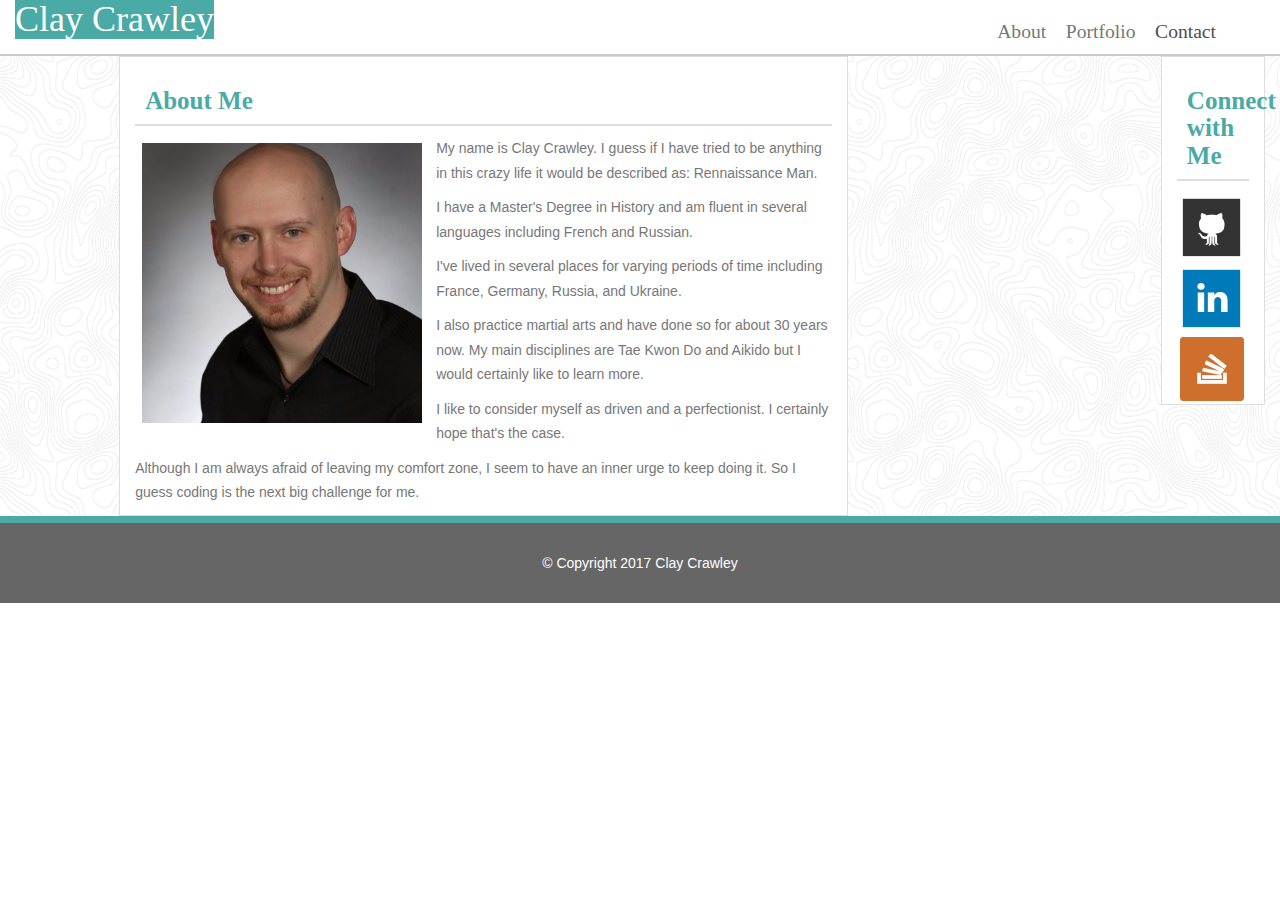
==== index.html @ 4f258893 "added base fluid layouts" ====
<!DOCTYPE html>
<html lang="en-us">

	<head>
		<meta charset="utf-8">
		<meta name="viewport" content="width=device-width, initial-scale=1">
		<title>Clay's Portfolio</title>
		<link rel="stylesheet" type="text/css" href="assets/css/reset.css">
		<link rel="stylesheet" href="https://maxcdn.bootstrapcdn.com/bootstrap/3.3.7/css/bootstrap.min.css" integrity="sha384-BVYiiSIFeK1dGmJRAkycuHAHRg32OmUcww7on3RYdg4Va+PmSTsz/K68vbdEjh4u" crossorigin="anonymous">
		<link rel="stylesheet" type="text/css" href="assets/css/style.css">
	</head>

	<body>
		<!-- Header and nav on same line. -->
		<div class="container-fluid">
			<header>
				<h1>Clay Crawley</h1>
				<nav>
			    	<ul>
			          <li><a href="index.html">About</a></li>
			          <li><a href="portfolio.html">Portfolio</a></li>
			          <li><a href="contact.html" class="selected">Contact</a></li>
			    	</ul>
	  			</nav>
			</header>
			</div>
				<!-- Main content and social media boxes. -->
				<div id="border-box" class="col-xs-12">
					<!-- Personal picture and info. -->
					<div id="info-box" class="col-lg-7 col-lg-offset-1 col-md-9 col-md-offset-1 col-sm-6 col-sm-offset-1  col-xs-12">
						<h2>About Me</h2>
						<img src="assets/images/profile.png" alt="Clay Crawley" id="profile-image">
						<p>
							My name is Clay Crawley. I guess if I have tried to be anything in this crazy life it would be described as: Rennaissance Man.
						</p>
						<p>
							I have a Master's Degree in History and am fluent in several languages including French and Russian.
						</p>
						<p>
							I've lived in several places for varying periods of time including France, Germany, Russia, and Ukraine.
						</p>
						<p>
							I also practice martial arts and have done so for about 30 years now. My main disciplines are Tae Kwon Do and Aikido but I would certainly like to learn more.
						</p>
						<p>
							I like to consider myself as driven and a perfectionist. I certainly hope that's the case.
						</p>
						<p>
							Although I am always afraid of leaving my comfort zone, I seem to have an inner urge to keep doing it. So I guess coding is the next big challenge for me.
						</p>
					</div>
					<!-- Social media box. -->
					<div id="connect-box" class="col-lg-1 col-sm-4 col-xs-12">
							<h2>Connect with Me</h2>
							<ul class="social-media">
								<li><a href="https://github.com/AgesilausDrako" target="_blank"><img src="assets/images/github.png" alt="github"></a></li>
								<li><a href="https://www.linkedin.com/feed/" target="_blank"><img src="assets/images/linkedin.png" alt="github"></a></li>
								<li><a href="https://stackoverflow.com/users/6211414/clay-crawley" target="_blank"><img src="assets/images/stackoverflow.png" alt="github"></a></li>
							</ul>
					</div>
				</div>
				<footer class="col-xs-12">&copy; Copyright 2017 Clay Crawley</footer>
			</div>
		</div>
	</body>
	

</html>
---- assets/css/style.css ----
/* Base Styles */
* {
	box-sizing: border-box;
}

body {
	color: #777777;
    font-family: Arial, 'Helvetica Neue', Helvetica, sans-serif;
    line-height: 1.75em;
}

/* Layout Styles */

#border-box {
    background-image: url("../images/topography.png");
    border-top: 2px solid #cccccc;
    border-bottom: 7px solid #4aaaa5;
    overflow: auto;
}

#info-box {
    background-color: #ffffff;
    border: 1px solid #dddddd;
}

#connect-box {
    display: inline-block;
    float: right;
    background-color: #ffffff;
    border: 1px solid #dddddd;
}

.social-media li {
    float: left;
    display: inline-block;
    padding: .25em;
    margin: 0;
}

/* Header Styles */
header {
    font-size: 2em;
    width: 100%;
    font-family: Georgia, Times, 'Time New Roman', serif;
	background-color: #ffffff;
	color: #ffffff;
}


/* Navigation */
nav {
    display: inline-block;
    float: right;
    font-size: .7em;
    text-align: right;
    margin: 0.5em 2em 0 0;
  }

nav li {
    float: left;
    margin: .5em;
}

nav a {
    text-decoration: none;
    color: #777777;
 }

 nav a.selected, nav a:hover {
  color: #4d4d4d;
}

/* Element Styles */
 h1 {
    font-family: Georgia, Times, 'Time New Roman', serif;
    display: inline;
    background-color: #4aaaa5;
 }

 h2 {
    font-family: Georgia, Times, 'Time New Roman', serif;
    font-size: 25px;
    font-weight: bold;
    color: #4aaaa5;
    padding: 10px;
    background-color: #ffffff;
    border-bottom: 2px solid #dddddd;
 }


/* Profile Image Styles */
#profile-image {
    float: left;
    height: auto; 
    width: auto; 
    max-width: 20em;
    max-height: 20em;
    margin: .5em 1em 0 .5em;
}

/* Footer */
footer {
    clear: both;
    width: 100%;
    padding: 2em;
    height: auto;
    background-color: #666666;
    color: #ffffff;
    text-align: center;
}

/* Portfolio Page*/

#gallery {
  margin: 0;
  padding: 0;
  display: block;
  overflow: auto;
}

.gallery-image img {
    padding: 0;
    width: 93%;
    height: 100%;
}

.gallery-image p {
    padding: 1.25em;
    font-size: 1.5em;
    margin: 0;
    width: 93%;
    text-align: center;
    background-color: #4aaaa5;
    color: #ffffff;
}

/* Contact Page */

input, textarea {
    width: 100%;
    margin: 5px 0 5px;
}

form {
    margin: 10px;
}

button {
    font-family: Georgia, Times, 'Time New Roman', serif;
    font-size: 18px;
    line-height: 27px;
    font-weight: bold;
    background-color: #4aaaa5;
    color: #ffffff;
    border: 1px solid #cccccc;
}
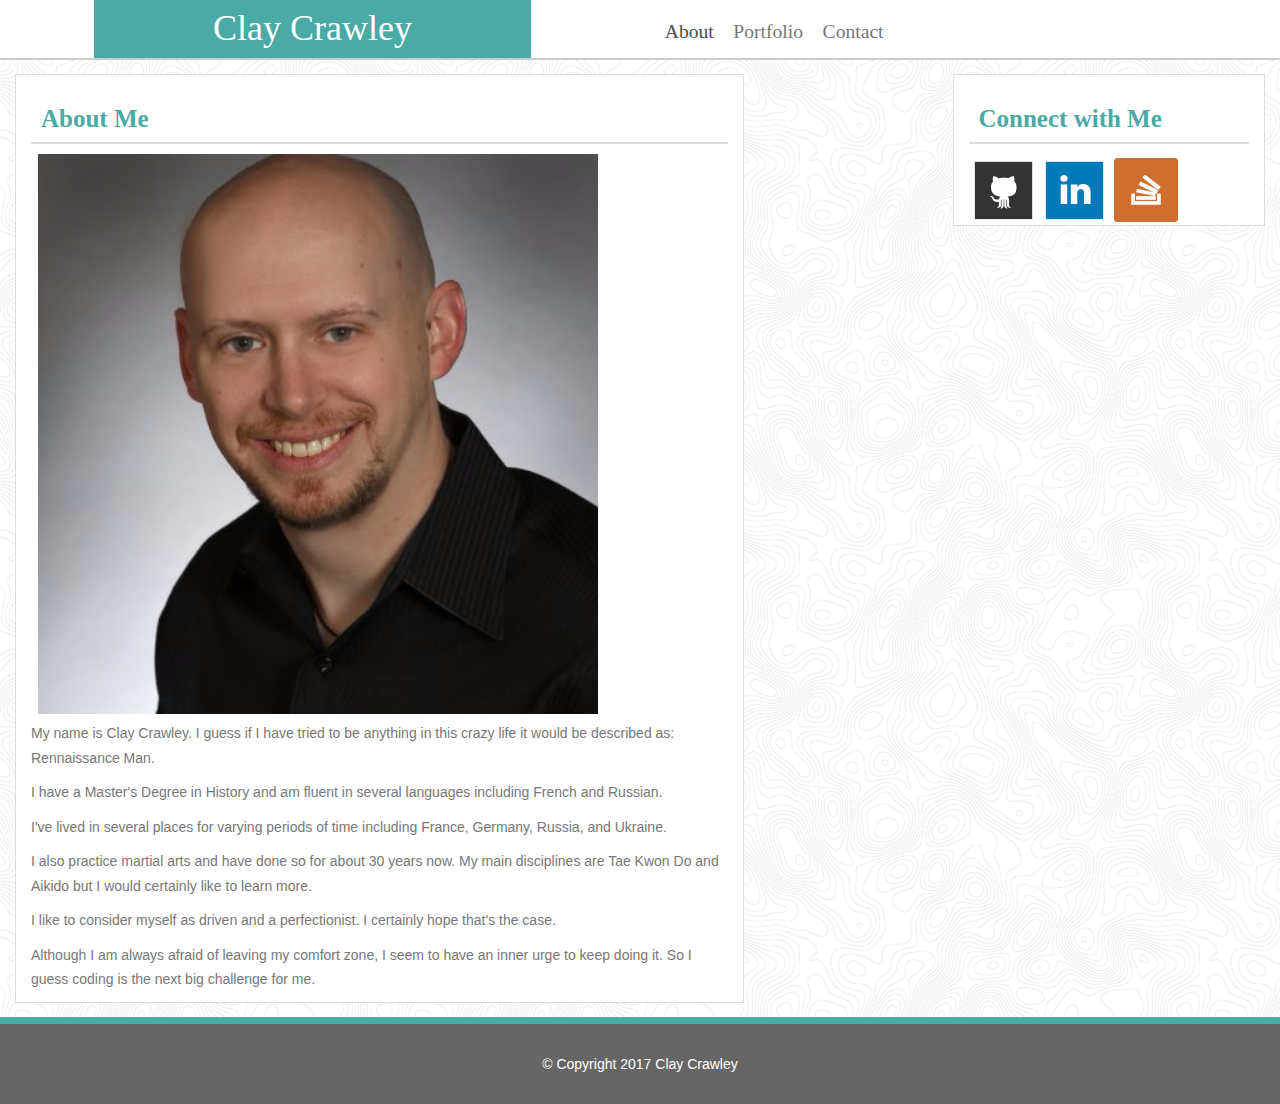
==== commit ec420b43: "fixed headers for three medias" ====
--- a/index.html
+++ b/index.html
@@ -8,61 +8,66 @@
 		<link rel="stylesheet" type="text/css" href="assets/css/reset.css">
 		<link rel="stylesheet" href="https://maxcdn.bootstrapcdn.com/bootstrap/3.3.7/css/bootstrap.min.css" integrity="sha384-BVYiiSIFeK1dGmJRAkycuHAHRg32OmUcww7on3RYdg4Va+PmSTsz/K68vbdEjh4u" crossorigin="anonymous">
 		<link rel="stylesheet" type="text/css" href="assets/css/style.css">
+		<link rel="stylesheet" type="text/css" href="assets/css/responsive.css">
 	</head>
 
 	<body>
 		<!-- Header and nav on same line. -->
 		<div class="container-fluid">
-			<header>
-				<h1>Clay Crawley</h1>
-				<nav>
-			    	<ul>
-			          <li><a href="index.html">About</a></li>
-			          <li><a href="portfolio.html">Portfolio</a></li>
-			          <li><a href="contact.html" class="selected">Contact</a></li>
-			    	</ul>
-	  			</nav>
-			</header>
-			</div>
-				<!-- Main content and social media boxes. -->
-				<div id="border-box" class="col-xs-12">
-					<!-- Personal picture and info. -->
-					<div id="info-box" class="col-lg-7 col-lg-offset-1 col-md-9 col-md-offset-1 col-sm-6 col-sm-offset-1  col-xs-12">
-						<h2>About Me</h2>
-						<img src="assets/images/profile.png" alt="Clay Crawley" id="profile-image">
-						<p>
-							My name is Clay Crawley. I guess if I have tried to be anything in this crazy life it would be described as: Rennaissance Man.
-						</p>
-						<p>
-							I have a Master's Degree in History and am fluent in several languages including French and Russian.
-						</p>
-						<p>
-							I've lived in several places for varying periods of time including France, Germany, Russia, and Ukraine.
-						</p>
-						<p>
-							I also practice martial arts and have done so for about 30 years now. My main disciplines are Tae Kwon Do and Aikido but I would certainly like to learn more.
-						</p>
-						<p>
-							I like to consider myself as driven and a perfectionist. I certainly hope that's the case.
-						</p>
-						<p>
-							Although I am always afraid of leaving my comfort zone, I seem to have an inner urge to keep doing it. So I guess coding is the next big challenge for me.
-						</p>
+			<div class="row">
+				<div>
+					<div class="row">
+						<header>
+							<h1 class="col-xs-12 top-marg col-sm-4 col-sm-offset-1">Clay Crawley</h1>
+							<nav class="col-xs-12 col-sm-6 col-sm-offset-1">
+						    	<ul>
+						          <li><a href="index.html" class="selected">About</a></li>
+						          <li><a href="portfolio.html">Portfolio</a></li>
+						          <li><a href="contact.html">Contact</a></li>
+						    	</ul>
+				  			</nav>
+						</header>
+						</div>
 					</div>
-					<!-- Social media box. -->
-					<div id="connect-box" class="col-lg-1 col-sm-4 col-xs-12">
-							<h2>Connect with Me</h2>
-							<ul class="social-media">
-								<li><a href="https://github.com/AgesilausDrako" target="_blank"><img src="assets/images/github.png" alt="github"></a></li>
-								<li><a href="https://www.linkedin.com/feed/" target="_blank"><img src="assets/images/linkedin.png" alt="github"></a></li>
-								<li><a href="https://stackoverflow.com/users/6211414/clay-crawley" target="_blank"><img src="assets/images/stackoverflow.png" alt="github"></a></li>
-							</ul>
+						<!-- Main content and social media boxes. -->
+						<div id="border-box" class="col-xs-12">
+							<!-- Personal picture and info. -->
+							<div id="info-box" class="col-lg-7 col-lg-offset-1 col-md-9 col-md-offset-1 col-sm-6 col-sm-offset-1  col-xs-12">
+								<h2>About Me</h2>
+								<img src="assets/images/profile.png" alt="Clay Crawley" id="profile-image">
+								<p>
+									My name is Clay Crawley. I guess if I have tried to be anything in this crazy life it would be described as: Rennaissance Man.
+								</p>
+								<p>
+									I have a Master's Degree in History and am fluent in several languages including French and Russian.
+								</p>
+								<p>
+									I've lived in several places for varying periods of time including France, Germany, Russia, and Ukraine.
+								</p>
+								<p>
+									I also practice martial arts and have done so for about 30 years now. My main disciplines are Tae Kwon Do and Aikido but I would certainly like to learn more.
+								</p>
+								<p>
+									I like to consider myself as driven and a perfectionist. I certainly hope that's the case.
+								</p>
+								<p>
+									Although I am always afraid of leaving my comfort zone, I seem to have an inner urge to keep doing it. So I guess coding is the next big challenge for me.
+								</p>
+							</div>
+							<!-- Social media box. -->
+							<div id="connect-box" class="col-lg-3 col-sm-4 col-xs-12">
+									<h2>Connect with Me</h2>
+									<ul class="social-media">
+										<li><a href="https://github.com/AgesilausDrako" target="_blank"><img src="assets/images/github.png" alt="github"></a></li>
+										<li><a href="https://www.linkedin.com/feed/" target="_blank"><img src="assets/images/linkedin.png" alt="github"></a></li>
+										<li><a href="https://stackoverflow.com/users/6211414/clay-crawley" target="_blank"><img src="assets/images/stackoverflow.png" alt="github"></a></li>
+									</ul>
+							</div>
+						</div>
+						<footer class="col-xs-12">&copy; Copyright 2017 Clay Crawley</footer>
 					</div>
 				</div>
-				<footer class="col-xs-12">&copy; Copyright 2017 Clay Crawley</footer>
 			</div>
 		</div>
 	</body>
-	
-
 </html>--- a/assets/css/responsive.css
+++ b/assets/css/responsive.css
@@ -0,0 +1,58 @@
+@media screen and (min-width: 640px) {
+/* Header Styles */
+
+	.top-marg {
+		margin-top: 0;
+		padding: .25em;
+		text-align: center;
+	}
+
+/* Navigation */
+
+	nav {
+	    font-size: 1em;
+	    text-align: center;
+	    margin: 0;
+	  }
+
+	nav li {
+	    float: left;
+	    margin: .5em 2em;
+	}
+
+/* Profile Image Styles */
+	#profile-image {
+	    float: none; 
+	    width: 100%;
+	    max-width: 40em;
+	    max-height: 40em;
+	    margin: 0 0 .5em .5em;
+	}
+
+/* Profile Image Styles */
+	#info-box {
+		margin: 1em 0;
+	}
+
+	#connect-box {
+		margin: 1em 0 2em 0;
+	}
+}
+
+@media screen and (min-width: 768px) {
+/* Header Styles */
+	.top-marg {
+		margin-bottom: 0;
+	}
+/* Navigation */
+	nav {
+	    font-size: .7em;
+	  }
+
+	nav li {
+	    float: left;
+	    margin: 1em .5em .5em .5em;
+	}
+
+}
+
